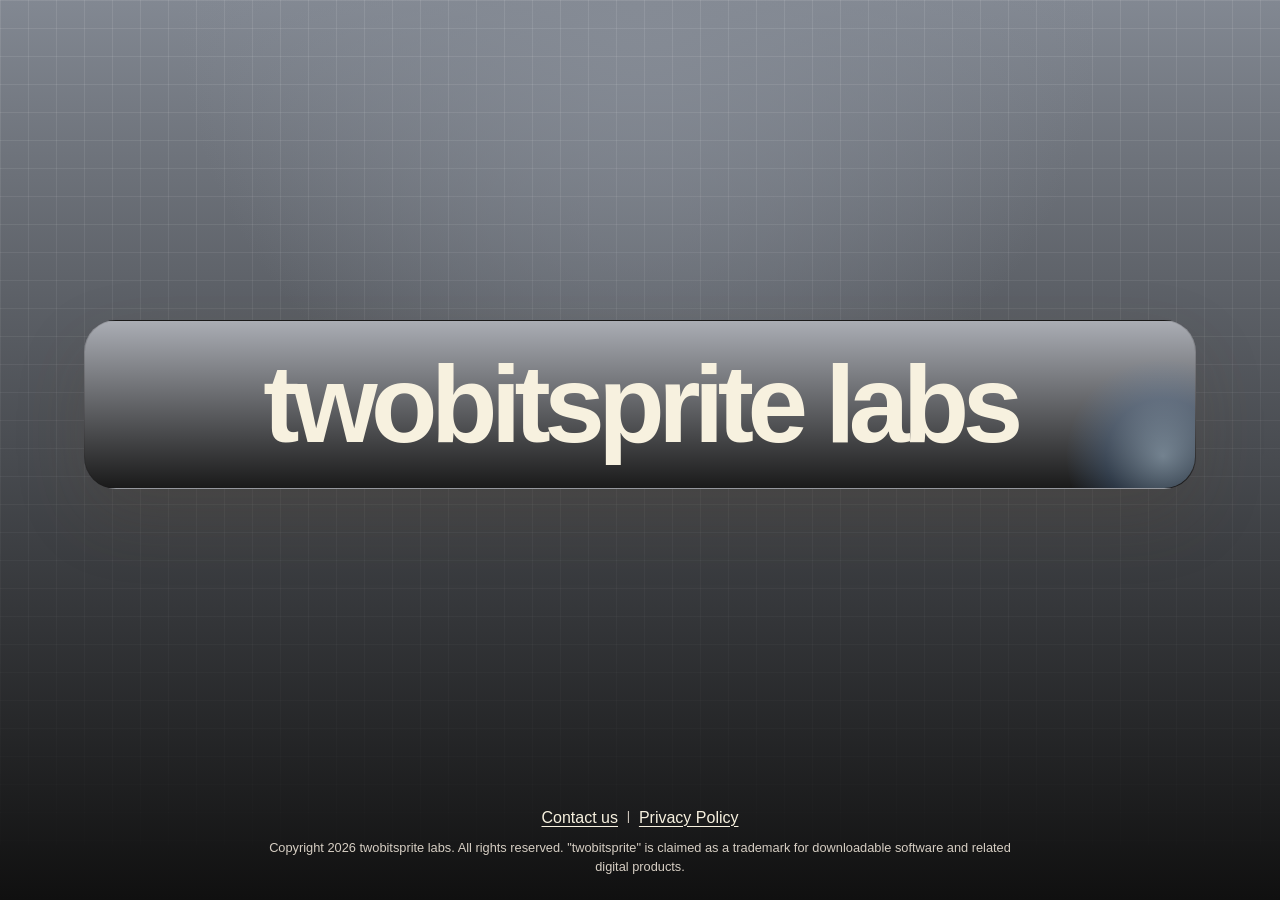
==== index.html @ 9acc19de "Publish static site for repo root" ====
<!doctype html>
<html lang="en">
  <head>
    <meta charset="UTF-8" />
    <meta
      name="viewport"
      content="width=device-width, initial-scale=1.0"
    />
    <meta
      name="description"
      content="twobitsprite labs is a minimal brand site for a small app and
      website development lab."
    />
    <title>twobitsprite labs</title>
    <script type="module" crossorigin src="./assets/main-BMjUpojp.js"></script>
    <link rel="stylesheet" crossorigin href="./assets/styles-WfqwQ85s.css">
  </head>
  <body>
    <div id="app"></div>
  </body>
</html>
---- assets/styles-WfqwQ85s.css ----
:root{--bg: #f7f1df;--bg-deep: #1a1a1a;--ink: #221b17;--muted: #6f655e;--paper-ink: #f7f1df;--paper-muted: #d6cec3;--line: rgba(34, 27, 23, .14);--panel: rgba(255, 252, 245, .78);--shadow: 0 28px 72px rgba(88, 63, 32, .16);font-family:Ubuntu,Roboto,Segoe UI,Arial,sans-serif}*{box-sizing:border-box}html{scroll-behavior:smooth}body{margin:0;min-height:100vh;display:grid;color:var(--ink);background:radial-gradient(circle at top,#858b95 0%,transparent 42%),linear-gradient(180deg,#828892,#101010)}body:before{content:"";position:fixed;inset:0;pointer-events:none;background:linear-gradient(rgba(255,255,255,.12) 1px,transparent 1px),linear-gradient(90deg,rgba(255,255,255,.12) 1px,transparent 1px);background-size:28px 28px;-webkit-mask-image:linear-gradient(180deg,rgba(0,0,0,.8),transparent);mask-image:linear-gradient(180deg,rgba(0,0,0,.8),transparent)}.site-shell{width:min(100%,72rem);min-height:100vh;margin:0 auto;padding:1.25rem;display:grid;grid-template-rows:1fr auto}.brand-panel{position:relative;overflow:hidden;display:grid;place-items:center;padding:2rem;margin:auto 0;border:1px solid var(--line);border-radius:32px;background:linear-gradient(180deg,#aaadb4,#1a1a1a);color:var(--paper-ink);box-shadow:var(--shadow);-webkit-backdrop-filter:blur(10px);backdrop-filter:blur(10px)}.policy-shell{grid-template-rows:1fr;align-items:center}.brand-panel:after{content:"";position:absolute;inset:auto -4rem -4rem auto;width:12rem;aspect-ratio:1;border-radius:999px;background:radial-gradient(circle,#b0cde680,#5880b047 42%,#26385c00 72%)}h1{margin:0;color:var(--paper-ink);text-align:center;font-size:clamp(3rem,9vw,6.8rem);font-weight:700;line-height:.95;letter-spacing:-.06em;text-transform:lowercase}.policy-card{width:min(100%,52rem);margin:0 auto;padding:2rem;border:1px solid var(--line);border-radius:32px;background:#f0f2f5e6;box-shadow:var(--shadow)}.policy-kicker{margin:0 0 .75rem;color:var(--muted);font-size:.8rem;font-weight:700;letter-spacing:.14em;text-transform:uppercase}.policy-title{text-align:left;font-size:clamp(2.2rem,6vw,4rem)}.policy-updated{margin:.5rem 0 0;color:var(--muted);font-size:.85rem}.policy-copy{margin:1rem 0 0;font-size:1rem;line-height:1.7}.policy-list{margin:1.25rem 0 0;padding-left:1.25rem;line-height:1.8}.policy-links{margin:1.5rem 0 0}.policy-links a{color:var(--ink)}.site-footer{display:inline-flex;flex-direction:column;align-items:center;gap:.5rem;padding:1rem 0 .25rem;color:var(--paper-muted);text-align:center}.footer-links{display:flex;flex-wrap:wrap;justify-content:center;gap:.55rem;margin:0}.site-footer a{color:var(--paper-ink);font-size:1rem;text-decoration-thickness:1px;text-underline-offset:.18em}.footer-links span{color:var(--paper-muted)}.site-footer p{max-width:48rem;margin:0;color:var(--paper-muted);font-size:.8rem;line-height:1.5}@media(max-width:640px){.site-shell{padding:.9rem}.brand-panel,.policy-card{padding:1.5rem;border-radius:24px}}
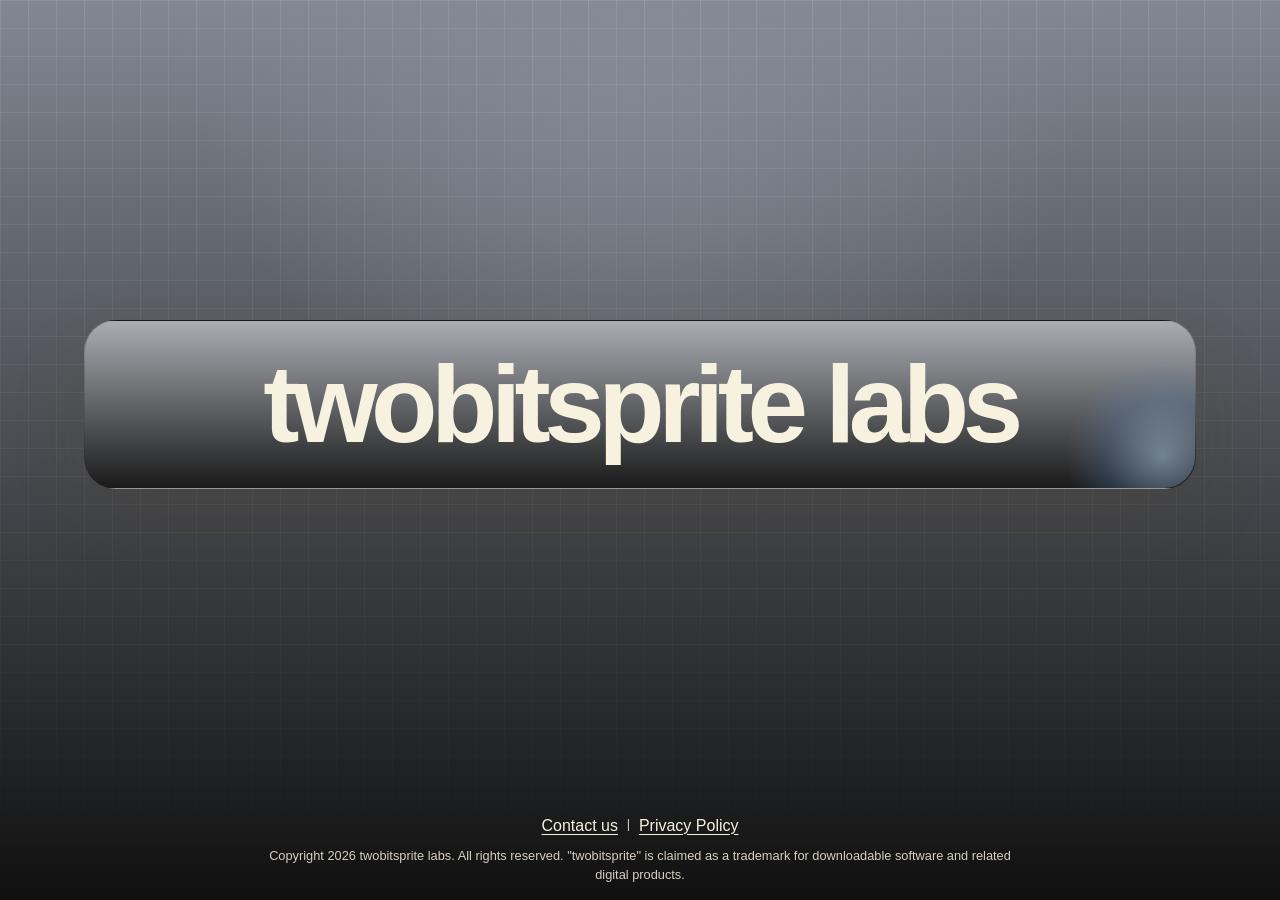
==== commit 421a27d9: "Publish static site for repo root" ====
--- a/index.html
+++ b/index.html
@@ -12,8 +12,8 @@
       website development lab."
     />
     <title>twobitsprite labs</title>
-    <script type="module" crossorigin src="./assets/main-BMjUpojp.js"></script>
-    <link rel="stylesheet" crossorigin href="./assets/styles-WfqwQ85s.css">
+    <script type="module" crossorigin src="./assets/main-Czq1HD_l.js"></script>
+    <link rel="stylesheet" crossorigin href="./assets/styles-D19_1sD0.css">
   </head>
   <body>
     <div id="app"></div>
--- a/assets/styles-D19_1sD0.css
+++ b/assets/styles-D19_1sD0.css
@@ -0,0 +1 @@
+:root{--bg: #f7f1df;--bg-deep: #1a1a1a;--ink: #221b17;--muted: #6f655e;--paper-ink: #f7f1df;--paper-muted: #d6cec3;--line: rgba(34, 27, 23, .14);--panel: rgba(255, 252, 245, .78);--shadow: 0 28px 72px rgba(88, 63, 32, .16);font-family:Ubuntu,Roboto,Segoe UI,Arial,sans-serif}*{box-sizing:border-box}html{scroll-behavior:smooth}body{margin:0;min-height:100vh;min-height:100dvh;display:grid;color:var(--ink);background:radial-gradient(circle at top,#858b95 0%,transparent 42%),linear-gradient(180deg,#828892,#101010)}body:before{content:"";position:fixed;inset:0;pointer-events:none;background:linear-gradient(rgba(255,255,255,.12) 1px,transparent 1px),linear-gradient(90deg,rgba(255,255,255,.12) 1px,transparent 1px);background-size:28px 28px;-webkit-mask-image:linear-gradient(180deg,rgba(0,0,0,.8),transparent);mask-image:linear-gradient(180deg,rgba(0,0,0,.8),transparent)}.site-shell{width:min(100%,72rem);min-height:100vh;min-height:100dvh;margin:0 auto;padding:1.25rem 1.25rem calc(1rem + env(safe-area-inset-bottom,0px));display:grid;grid-template-rows:1fr auto;gap:1rem}.brand-panel{position:relative;overflow:hidden;display:grid;place-items:center;padding:clamp(1.25rem,4vw,2rem);margin:auto 0;border:1px solid var(--line);border-radius:32px;background:linear-gradient(180deg,#aaadb4,#1a1a1a);color:var(--paper-ink);box-shadow:var(--shadow);-webkit-backdrop-filter:blur(10px);backdrop-filter:blur(10px)}.policy-shell{grid-template-rows:1fr;align-items:center}.brand-panel:after{content:"";position:absolute;inset:auto -4rem -4rem auto;width:12rem;aspect-ratio:1;border-radius:999px;background:radial-gradient(circle,#b0cde680,#5880b047 42%,#26385c00 72%)}h1{margin:0;color:var(--paper-ink);text-align:center;font-size:clamp(3rem,9vw,6.8rem);font-weight:700;line-height:.95;letter-spacing:-.06em;text-transform:lowercase}.policy-card{width:min(100%,52rem);margin:0 auto;padding:2rem;border:1px solid var(--line);border-radius:32px;background:linear-gradient(180deg,#363b44f5,#181818fa);color:var(--paper-ink);box-shadow:var(--shadow);-webkit-backdrop-filter:blur(10px);backdrop-filter:blur(10px)}.policy-kicker{margin:0 0 .75rem;color:var(--paper-muted);font-size:.8rem;font-weight:700;letter-spacing:.14em;text-transform:uppercase}.policy-title{text-align:left;font-size:clamp(2.2rem,6vw,4rem)}.policy-updated{margin:.5rem 0 0;color:var(--paper-muted);font-size:.85rem}.policy-copy{margin:1rem 0 0;font-size:1rem;line-height:1.7}.policy-list{margin:1.25rem 0 0;padding-left:1.25rem;line-height:1.8}.policy-links{margin:1.5rem 0 0}.policy-links a{color:var(--paper-ink)}.site-footer{display:inline-flex;flex-direction:column;align-items:center;gap:.5rem;padding:.5rem 0 0;color:var(--paper-muted);text-align:center}.footer-links{display:flex;flex-wrap:wrap;justify-content:center;gap:.55rem;margin:0}.site-footer a{color:var(--paper-ink);font-size:1rem;text-decoration-thickness:1px;text-underline-offset:.18em}.footer-links span{color:var(--paper-muted)}.site-footer p{max-width:48rem;margin:0;color:var(--paper-muted);font-size:.8rem;line-height:1.5}@media(max-width:640px){.site-shell{padding:.9rem .9rem calc(.8rem + env(safe-area-inset-bottom,0px))}.brand-panel{min-height:min(60dvh,30rem);padding:1.25rem;border-radius:24px}.policy-card{padding:1.5rem;border-radius:24px}}@media(max-height:760px){.site-shell{gap:.75rem}.brand-panel{min-height:min(58dvh,28rem)}h1{font-size:clamp(2.6rem,8vw,5.4rem)}}
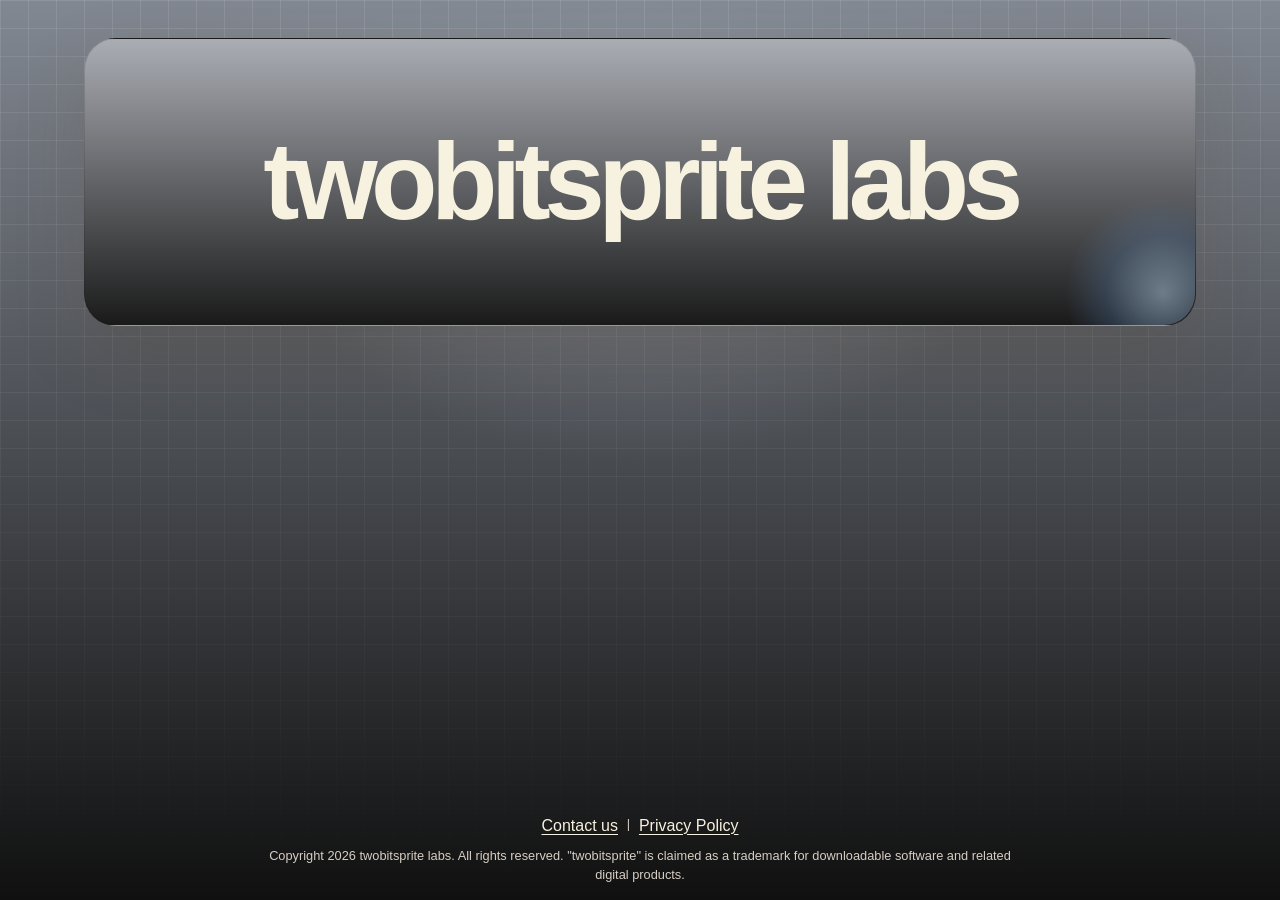
==== commit 02ca58cc: "Publish static site for repo root" ====
--- a/index.html
+++ b/index.html
@@ -12,8 +12,8 @@
       website development lab."
     />
     <title>twobitsprite labs</title>
-    <script type="module" crossorigin src="./assets/main-Czq1HD_l.js"></script>
-    <link rel="stylesheet" crossorigin href="./assets/styles-D19_1sD0.css">
+    <script type="module" crossorigin src="./assets/main-_JetYDvM.js"></script>
+    <link rel="stylesheet" crossorigin href="./assets/styles-DmuiEkG4.css">
   </head>
   <body>
     <div id="app"></div>
--- a/assets/styles-DmuiEkG4.css
+++ b/assets/styles-DmuiEkG4.css
@@ -0,0 +1 @@
+:root{--bg: #f7f1df;--bg-deep: #1a1a1a;--ink: #221b17;--muted: #6f655e;--paper-ink: #f7f1df;--paper-muted: #d6cec3;--line: rgba(34, 27, 23, .14);--panel: rgba(255, 252, 245, .78);--shadow: 0 28px 72px rgba(88, 63, 32, .16);font-family:Ubuntu,Roboto,Segoe UI,Arial,sans-serif}*{box-sizing:border-box}html{scroll-behavior:smooth}body{margin:0;min-height:100vh;min-height:100dvh;display:grid;color:var(--ink);background:radial-gradient(circle at top,#858b95 0%,transparent 42%),linear-gradient(180deg,#828892,#101010)}body:before{content:"";position:fixed;inset:0;pointer-events:none;background:linear-gradient(rgba(255,255,255,.12) 1px,transparent 1px),linear-gradient(90deg,rgba(255,255,255,.12) 1px,transparent 1px);background-size:28px 28px;-webkit-mask-image:linear-gradient(180deg,rgba(0,0,0,.8),transparent);mask-image:linear-gradient(180deg,rgba(0,0,0,.8),transparent)}.site-shell{width:min(100%,72rem);min-height:100vh;min-height:100dvh;margin:0 auto;padding:1.25rem 1.25rem calc(1rem + env(safe-area-inset-bottom,0px));display:grid;grid-template-rows:1fr auto;gap:1rem}.site-main{display:grid;align-content:start;gap:.75rem;padding-top:clamp(.5rem,2vh,1.25rem)}.brand-panel{position:relative;overflow:hidden;display:grid;place-items:center;padding:clamp(1.25rem,4vw,2rem);min-height:clamp(13rem,32vh,19rem);border:1px solid var(--line);border-radius:32px;background:linear-gradient(180deg,#aaadb4,#1a1a1a);color:var(--paper-ink);box-shadow:var(--shadow);-webkit-backdrop-filter:blur(10px);backdrop-filter:blur(10px)}.app-panel{display:none;min-height:clamp(2.75rem,8vh,5rem);border:1px solid rgba(255,255,255,.08);border-radius:24px;background:#12121257;box-shadow:inset 0 1px #ffffff0f;-webkit-backdrop-filter:blur(6px);backdrop-filter:blur(6px)}.policy-shell{grid-template-rows:1fr;align-items:center}.brand-panel:after{content:"";position:absolute;inset:auto -4rem -4rem auto;width:12rem;aspect-ratio:1;border-radius:999px;background:radial-gradient(circle,#b0cde680,#5880b047 42%,#26385c00 72%)}h1{margin:0;color:var(--paper-ink);text-align:center;font-size:clamp(3rem,9vw,6.8rem);font-weight:700;line-height:.95;letter-spacing:-.06em;text-transform:lowercase}.policy-card{width:min(100%,52rem);margin:0 auto;padding:2rem;border:1px solid var(--line);border-radius:32px;background:linear-gradient(180deg,#363b44f5,#181818fa);color:var(--paper-ink);box-shadow:var(--shadow);-webkit-backdrop-filter:blur(10px);backdrop-filter:blur(10px)}.policy-kicker{margin:0 0 .75rem;color:var(--paper-muted);font-size:.8rem;font-weight:700;letter-spacing:.14em;text-transform:uppercase}.policy-title{text-align:left;font-size:clamp(2.2rem,6vw,4rem)}.policy-updated{margin:.5rem 0 0;color:var(--paper-muted);font-size:.85rem}.policy-copy{margin:1rem 0 0;font-size:1rem;line-height:1.7}.policy-list{margin:1.25rem 0 0;padding-left:1.25rem;line-height:1.8}.policy-links{margin:1.5rem 0 0}.policy-links a{color:var(--paper-ink)}.site-footer{display:inline-flex;flex-direction:column;align-items:center;gap:.5rem;padding:.5rem 0 0;color:var(--paper-muted);text-align:center}.footer-links{display:flex;flex-wrap:wrap;justify-content:center;gap:.55rem;margin:0}.site-footer a{color:var(--paper-ink);font-size:1rem;text-decoration-thickness:1px;text-underline-offset:.18em}.footer-links span{color:var(--paper-muted)}.site-footer p{max-width:48rem;margin:0;color:var(--paper-muted);font-size:.8rem;line-height:1.5}@media(max-width:640px){.site-shell{padding:.9rem .9rem calc(.8rem + env(safe-area-inset-bottom,0px))}.brand-panel{min-height:clamp(11rem,28vh,15rem);padding:1rem 1.25rem;border-radius:24px}.app-panel{min-height:2.5rem;border-radius:20px}.policy-card{padding:1.5rem;border-radius:24px}}@media(max-height:760px){.site-shell{gap:.75rem}.site-main{gap:.5rem}.brand-panel{min-height:clamp(10rem,24vh,13rem)}.app-panel{min-height:2rem}h1{font-size:clamp(2.4rem,7.2vw,4.8rem)}}
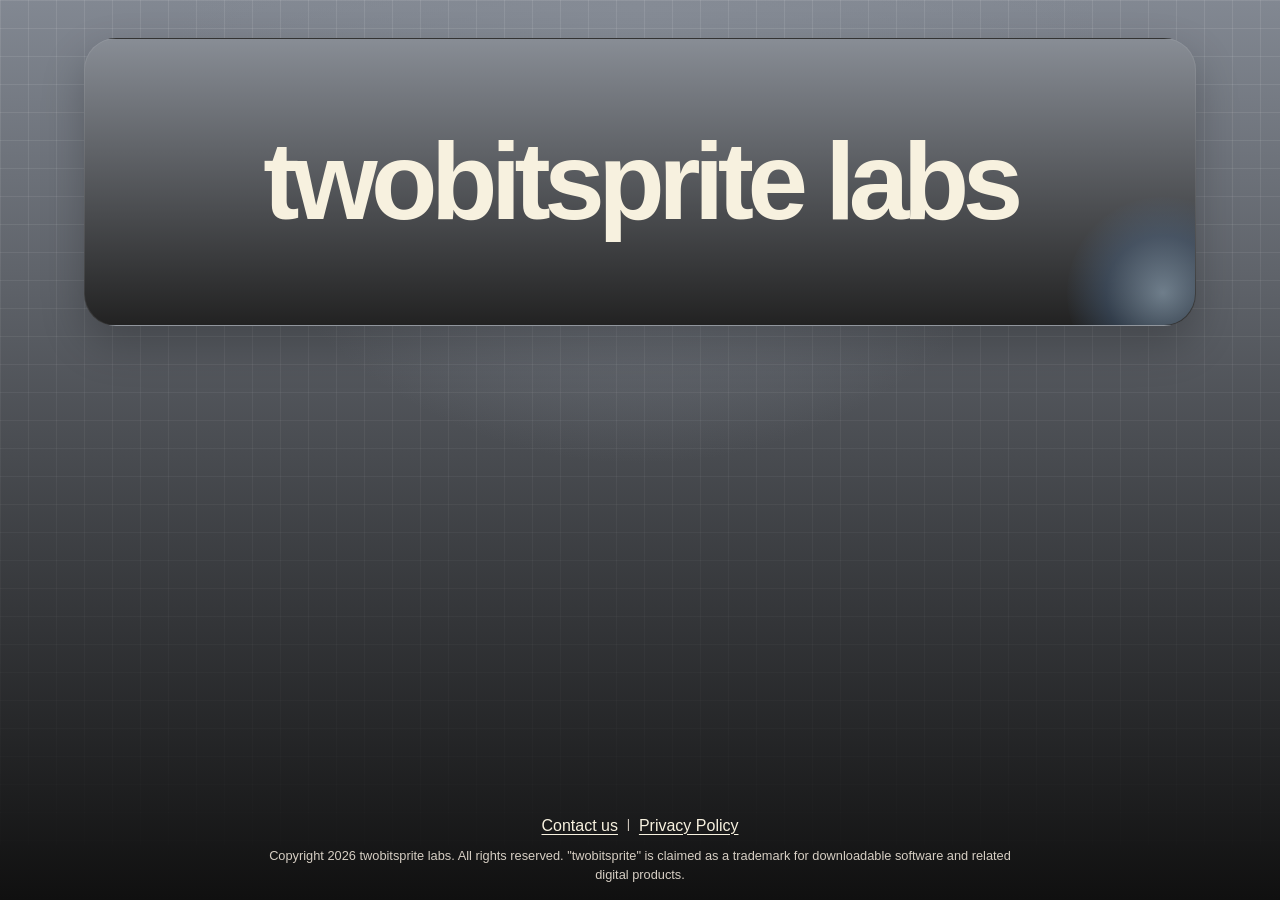
==== commit 607f2d71: "Publish static site for repo root" ====
--- a/index.html
+++ b/index.html
@@ -12,8 +12,8 @@
       website development lab."
     />
     <title>twobitsprite labs</title>
-    <script type="module" crossorigin src="./assets/main-_JetYDvM.js"></script>
-    <link rel="stylesheet" crossorigin href="./assets/styles-DmuiEkG4.css">
+    <script type="module" crossorigin src="./assets/main-CBygA9_Z.js"></script>
+    <link rel="stylesheet" crossorigin href="./assets/styles-DZilbtSR.css">
   </head>
   <body>
     <div id="app"></div>
--- a/assets/styles-DZilbtSR.css
+++ b/assets/styles-DZilbtSR.css
@@ -0,0 +1 @@
+:root{--bg: #f7f1df;--bg-deep: #1a1a1a;--ink: #221b17;--muted: #6f655e;--paper-ink: #f7f1df;--paper-muted: #d6cec3;--line: rgba(34, 27, 23, .14);--panel: rgba(255, 252, 245, .78);--shadow: 0 28px 72px rgba(88, 63, 32, .16);font-family:Ubuntu,Roboto,Segoe UI,Arial,sans-serif}*{box-sizing:border-box}html{scroll-behavior:smooth}body{margin:0;min-height:100vh;min-height:100dvh;display:grid;color:var(--ink);background:radial-gradient(circle at top,#858b95 0%,transparent 42%),linear-gradient(180deg,#828892,#101010)}body:before{content:"";position:fixed;inset:0;pointer-events:none;background:linear-gradient(rgba(255,255,255,.12) 1px,transparent 1px),linear-gradient(90deg,rgba(255,255,255,.12) 1px,transparent 1px);background-size:28px 28px;-webkit-mask-image:linear-gradient(180deg,rgba(0,0,0,.8),transparent);mask-image:linear-gradient(180deg,rgba(0,0,0,.8),transparent)}.site-shell{width:min(100%,72rem);min-height:100vh;min-height:100dvh;margin:0 auto;padding:1.25rem 1.25rem calc(1rem + env(safe-area-inset-bottom,0px));display:grid;grid-template-rows:1fr auto;gap:1rem}.site-main{display:grid;align-content:start;gap:.75rem;padding-top:clamp(.5rem,2vh,1.25rem)}.brand-panel{position:relative;overflow:hidden;display:grid;place-items:center;padding:clamp(1.25rem,4vw,2rem);min-height:clamp(13rem,32vh,19rem);border:1px solid rgba(255,255,255,.08);border-radius:32px;background:linear-gradient(180deg,#888d95,#222);color:var(--paper-ink);box-shadow:0 18px 44px #0000003d;-webkit-backdrop-filter:blur(8px);backdrop-filter:blur(8px)}.app-panel{display:none;min-height:clamp(2.75rem,8vh,5rem);border:1px solid rgba(255,255,255,.08);border-radius:24px;background:#12121257;box-shadow:inset 0 1px #ffffff0f;-webkit-backdrop-filter:blur(6px);backdrop-filter:blur(6px)}.policy-shell{grid-template-rows:1fr;align-items:center}.brand-panel:after{content:"";position:absolute;inset:auto -4rem -4rem auto;width:12rem;aspect-ratio:1;border-radius:999px;background:radial-gradient(circle,#b0cde680,#5880b047 42%,#26385c00 72%)}h1{margin:0;color:var(--paper-ink);text-align:center;font-size:clamp(3rem,9vw,6.8rem);font-weight:700;line-height:.95;letter-spacing:-.06em;text-transform:lowercase}.policy-card{width:min(100%,52rem);margin:0 auto;padding:2rem;border:1px solid var(--line);border-radius:32px;background:linear-gradient(180deg,#363b44f5,#181818fa);color:var(--paper-ink);box-shadow:var(--shadow);-webkit-backdrop-filter:blur(10px);backdrop-filter:blur(10px)}.policy-kicker{margin:0 0 .75rem;color:var(--paper-muted);font-size:.8rem;font-weight:700;letter-spacing:.14em;text-transform:uppercase}.policy-title{text-align:left;font-size:clamp(2.2rem,6vw,4rem)}.policy-updated{margin:.5rem 0 0;color:var(--paper-muted);font-size:.85rem}.policy-copy{margin:1rem 0 0;font-size:1rem;line-height:1.7}.policy-list{margin:1.25rem 0 0;padding-left:1.25rem;line-height:1.8}.policy-links{margin:1.5rem 0 0}.policy-links a{color:var(--paper-ink)}.site-footer{display:inline-flex;flex-direction:column;align-items:center;gap:.5rem;padding:.5rem 0 0;color:var(--paper-muted);text-align:center}.footer-links{display:flex;flex-wrap:wrap;justify-content:center;gap:.55rem;margin:0}.site-footer a{color:var(--paper-ink);font-size:1rem;text-decoration-thickness:1px;text-underline-offset:.18em}.footer-links span{color:var(--paper-muted)}.site-footer p{max-width:48rem;margin:0;color:var(--paper-muted);font-size:.8rem;line-height:1.5}@media(max-width:640px){.site-shell{padding:.9rem .9rem calc(.8rem + env(safe-area-inset-bottom,0px))}.brand-panel{min-height:clamp(11rem,28vh,15rem);padding:1rem 1.25rem;border-radius:24px}.app-panel{min-height:2.5rem;border-radius:20px}.policy-card{padding:1.5rem;border-radius:24px}}@media(max-height:760px){.site-shell{gap:.75rem}.site-main{gap:.5rem}.brand-panel{min-height:clamp(10rem,24vh,13rem)}.app-panel{min-height:2rem}h1{font-size:clamp(2.4rem,7.2vw,4.8rem)}}
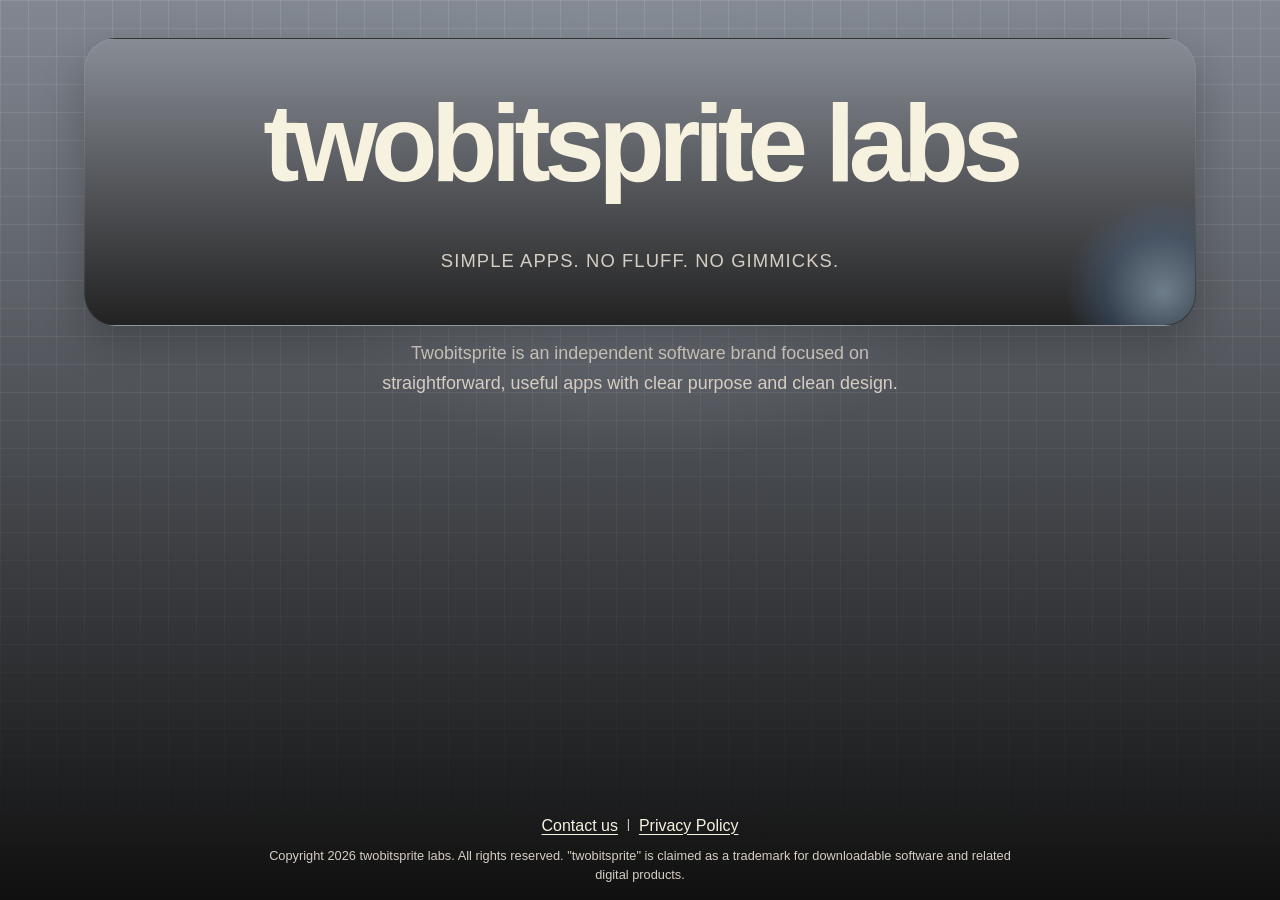
==== commit 3abd1df1: "Publish static site for repo root" ====
--- a/index.html
+++ b/index.html
@@ -12,8 +12,8 @@
       website development lab."
     />
     <title>twobitsprite labs</title>
-    <script type="module" crossorigin src="./assets/main-CBygA9_Z.js"></script>
-    <link rel="stylesheet" crossorigin href="./assets/styles-DZilbtSR.css">
+    <script type="module" crossorigin src="./assets/main-X8NS7Hs-.js"></script>
+    <link rel="stylesheet" crossorigin href="./assets/styles-BZydoQJA.css">
   </head>
   <body>
     <div id="app"></div>
--- a/assets/styles-BZydoQJA.css
+++ b/assets/styles-BZydoQJA.css
@@ -0,0 +1 @@
+:root{--bg: #f7f1df;--bg-deep: #1a1a1a;--ink: #221b17;--muted: #6f655e;--paper-ink: #f7f1df;--paper-muted: #d6cec3;--line: rgba(34, 27, 23, .14);--panel: rgba(255, 252, 245, .78);--shadow: 0 28px 72px rgba(88, 63, 32, .16);font-family:Ubuntu,Roboto,Segoe UI,Arial,sans-serif}*{box-sizing:border-box}html{scroll-behavior:smooth}body{margin:0;min-height:100vh;min-height:100dvh;display:grid;color:var(--ink);background:radial-gradient(circle at top,#858b95 0%,transparent 42%),linear-gradient(180deg,#828892,#101010)}body:before{content:"";position:fixed;inset:0;pointer-events:none;background:linear-gradient(rgba(255,255,255,.12) 1px,transparent 1px),linear-gradient(90deg,rgba(255,255,255,.12) 1px,transparent 1px);background-size:28px 28px;-webkit-mask-image:linear-gradient(180deg,rgba(0,0,0,.8),transparent);mask-image:linear-gradient(180deg,rgba(0,0,0,.8),transparent)}.site-shell{width:min(100%,72rem);min-height:100vh;min-height:100dvh;margin:0 auto;padding:1.25rem 1.25rem calc(1rem + env(safe-area-inset-bottom,0px));display:grid;grid-template-rows:1fr auto;gap:1rem}.site-main{display:grid;align-content:start;gap:.75rem;padding-top:clamp(.5rem,2vh,1.25rem)}.brand-panel{position:relative;overflow:hidden;display:grid;place-items:center;gap:.75rem;padding:clamp(1.25rem,4vw,2rem);min-height:clamp(13rem,32vh,19rem);border:1px solid rgba(255,255,255,.08);border-radius:32px;background:linear-gradient(180deg,#888d95,#222);color:var(--paper-ink);box-shadow:0 18px 44px #0000003d;-webkit-backdrop-filter:blur(8px);backdrop-filter:blur(8px)}.app-panel{display:none;min-height:clamp(2.75rem,8vh,5rem);border:1px solid rgba(255,255,255,.08);border-radius:24px;background:#12121257;box-shadow:inset 0 1px #ffffff0f;-webkit-backdrop-filter:blur(6px);backdrop-filter:blur(6px)}.policy-shell{grid-template-rows:1fr;align-items:center}.brand-panel:after{content:"";position:absolute;inset:auto -4rem -4rem auto;width:12rem;aspect-ratio:1;border-radius:999px;background:radial-gradient(circle,#b0cde680,#5880b047 42%,#26385c00 72%)}h1{margin:0;color:var(--paper-ink);text-align:center;font-size:clamp(3rem,9vw,6.8rem);font-weight:700;line-height:.95;letter-spacing:-.06em;text-transform:lowercase}.brand-motto{max-width:28rem;margin:0;color:var(--paper-muted);text-align:center;font-size:clamp(.9rem,2.3vw,1.15rem);font-weight:500;letter-spacing:.06em;text-transform:uppercase}.site-blurb{width:min(100%,36rem);margin:0 auto;color:var(--paper-muted);text-align:center;font-size:clamp(.98rem,2.2vw,1.12rem);line-height:1.7}.policy-card{width:min(100%,52rem);margin:0 auto;padding:2rem;border:1px solid var(--line);border-radius:32px;background:linear-gradient(180deg,#363b44f5,#181818fa);color:var(--paper-ink);box-shadow:var(--shadow);-webkit-backdrop-filter:blur(10px);backdrop-filter:blur(10px)}.policy-kicker{margin:0 0 .75rem;color:var(--paper-muted);font-size:.8rem;font-weight:700;letter-spacing:.14em;text-transform:uppercase}.policy-title{text-align:left;font-size:clamp(2.2rem,6vw,4rem)}.policy-updated{margin:.5rem 0 0;color:var(--paper-muted);font-size:.85rem}.policy-copy{margin:1rem 0 0;font-size:1rem;line-height:1.7}.policy-list{margin:1.25rem 0 0;padding-left:1.25rem;line-height:1.8}.policy-links{margin:1.5rem 0 0}.policy-links a{color:var(--paper-ink)}.site-footer{display:inline-flex;flex-direction:column;align-items:center;gap:.5rem;padding:.5rem 0 0;color:var(--paper-muted);text-align:center}.footer-links{display:flex;flex-wrap:wrap;justify-content:center;gap:.55rem;margin:0}.site-footer a{color:var(--paper-ink);font-size:1rem;text-decoration-thickness:1px;text-underline-offset:.18em}.footer-links span{color:var(--paper-muted)}.site-footer p{max-width:48rem;margin:0;color:var(--paper-muted);font-size:.8rem;line-height:1.5}@media(max-width:640px){.site-shell{padding:.9rem .9rem calc(.8rem + env(safe-area-inset-bottom,0px))}.brand-panel{min-height:clamp(11rem,28vh,15rem);padding:1rem 1.25rem;border-radius:24px}.app-panel{min-height:2.5rem;border-radius:20px}.policy-card{padding:1.5rem;border-radius:24px}}@media(max-height:760px){.site-shell{gap:.75rem}.site-main{gap:.5rem}.brand-panel{min-height:clamp(10rem,24vh,13rem)}.app-panel{min-height:2rem}h1{font-size:clamp(2.4rem,7.2vw,4.8rem)}}
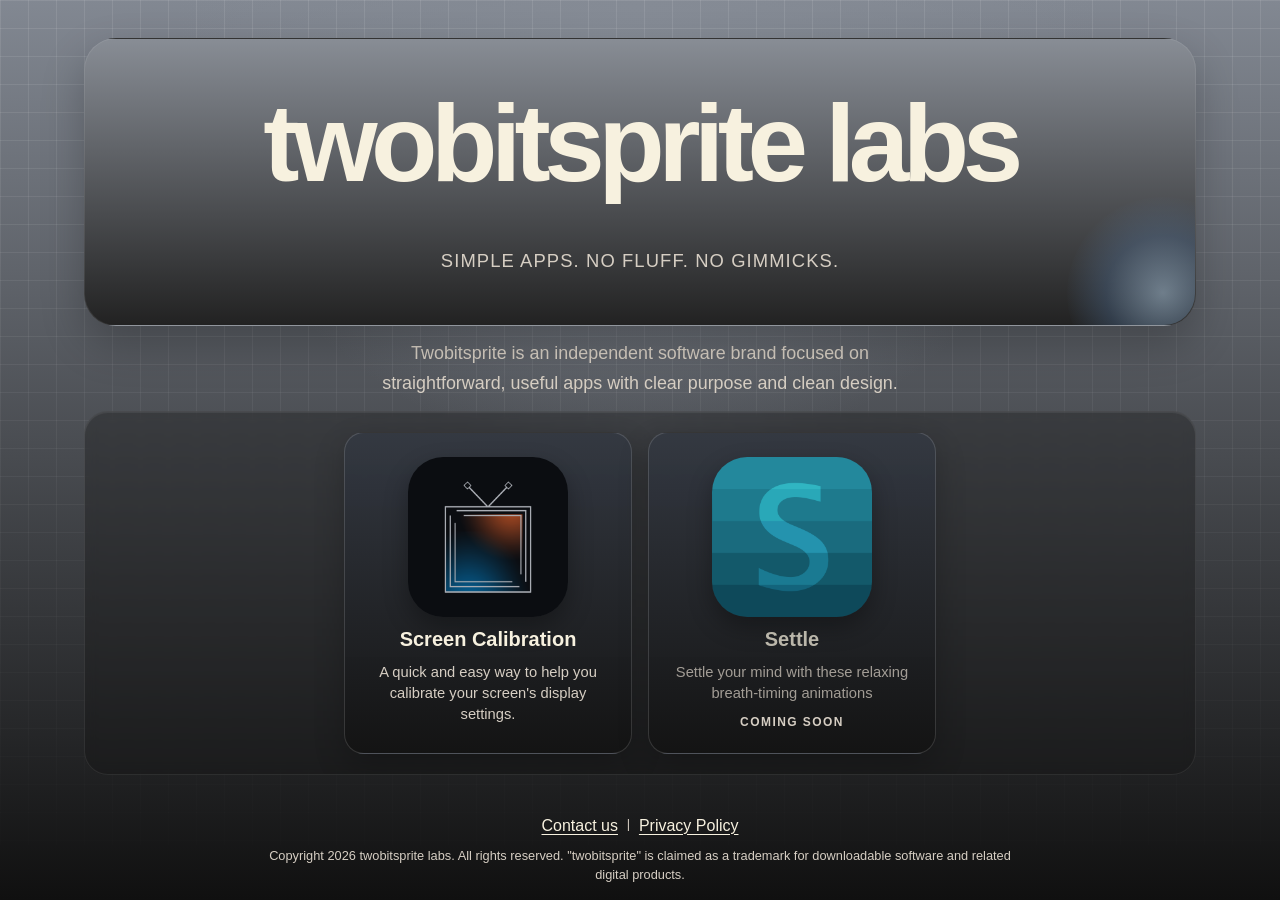
==== commit 234f97ea: "Publish static site for repo root" ====
--- a/index.html
+++ b/index.html
@@ -12,8 +12,8 @@
       website development lab."
     />
     <title>twobitsprite labs</title>
-    <script type="module" crossorigin src="./assets/main-X8NS7Hs-.js"></script>
-    <link rel="stylesheet" crossorigin href="./assets/styles-BZydoQJA.css">
+    <script type="module" crossorigin src="./assets/main-D-D98aAZ.js"></script>
+    <link rel="stylesheet" crossorigin href="./assets/styles-qRvUTbXO.css">
   </head>
   <body>
     <div id="app"></div>
--- a/assets/styles-qRvUTbXO.css
+++ b/assets/styles-qRvUTbXO.css
@@ -0,0 +1 @@
+:root{--bg: #f7f1df;--bg-deep: #1a1a1a;--ink: #221b17;--muted: #6f655e;--paper-ink: #f7f1df;--paper-muted: #d6cec3;--line: rgba(34, 27, 23, .14);--panel: rgba(255, 252, 245, .78);--shadow: 0 28px 72px rgba(88, 63, 32, .16);font-family:Ubuntu,Roboto,Segoe UI,Arial,sans-serif}*{box-sizing:border-box}html{scroll-behavior:smooth}body{margin:0;min-height:100vh;min-height:100dvh;display:grid;color:var(--ink);background:radial-gradient(circle at top,#858b95 0%,transparent 42%),linear-gradient(180deg,#828892,#101010)}body:before{content:"";position:fixed;inset:0;pointer-events:none;background:linear-gradient(rgba(255,255,255,.12) 1px,transparent 1px),linear-gradient(90deg,rgba(255,255,255,.12) 1px,transparent 1px);background-size:28px 28px;-webkit-mask-image:linear-gradient(180deg,rgba(0,0,0,.8),transparent);mask-image:linear-gradient(180deg,rgba(0,0,0,.8),transparent)}.site-shell{width:min(100%,72rem);min-height:100vh;min-height:100dvh;margin:0 auto;padding:1.25rem 1.25rem calc(1rem + env(safe-area-inset-bottom,0px));display:grid;grid-template-rows:1fr auto;gap:1rem}.site-main{display:grid;align-content:start;gap:.75rem;padding-top:clamp(.5rem,2vh,1.25rem)}.brand-panel{position:relative;overflow:hidden;display:grid;place-items:center;gap:.75rem;padding:clamp(1.25rem,4vw,2rem);min-height:clamp(13rem,32vh,19rem);border:1px solid rgba(255,255,255,.08);border-radius:32px;background:linear-gradient(180deg,#888d95,#222);color:var(--paper-ink);box-shadow:0 18px 44px #0000003d;-webkit-backdrop-filter:blur(8px);backdrop-filter:blur(8px)}.app-panel{min-height:clamp(17rem,34vh,22rem);padding:clamp(.75rem,2vw,1.25rem);overflow-x:auto;border:1px solid rgba(255,255,255,.08);border-radius:24px;background:#12121257;box-shadow:inset 0 1px #ffffff0f;-webkit-backdrop-filter:blur(6px);backdrop-filter:blur(6px)}.app-list{min-width:min-content;min-height:100%;margin:0;padding:0;display:flex;justify-content:safe center;align-items:stretch;gap:1rem;list-style:none;scroll-snap-type:x proximity}.app-list-item{width:clamp(15rem,28vw,18rem);flex:0 0 auto;scroll-snap-align:center}.app-card{height:100%;padding:clamp(1rem,2.5vw,1.5rem);display:flex;flex-direction:column;align-items:center;gap:.65rem;border:1px solid rgba(255,255,255,.14);border-radius:20px;color:var(--paper-ink);background:linear-gradient(180deg,#343942f5,#141414fa);box-shadow:0 12px 30px #0000003d;text-align:center;text-decoration:none;transition:border-color .16s ease,box-shadow .16s ease,transform .16s ease}.app-card[href]:hover{border-color:#ffffff52;box-shadow:0 16px 36px #00000052;transform:translateY(-2px)}.app-card:focus-visible{outline:3px solid var(--paper-ink);outline-offset:3px}.app-icon{width:clamp(7.5rem,14vw,10rem);height:auto;aspect-ratio:1;border-radius:22%;object-fit:cover;box-shadow:0 10px 24px #00000052}.app-name{font-size:clamp(1.05rem,2vw,1.25rem);line-height:1.2}.app-description{color:var(--paper-muted);font-size:.92rem;line-height:1.45}.app-card-upcoming .app-name,.app-card-upcoming .app-description{opacity:.72}.app-status{color:var(--paper-muted);font-size:.75rem;font-weight:700;letter-spacing:.12em;line-height:1.2}.policy-shell{grid-template-rows:1fr;align-items:center}.brand-panel:after{content:"";position:absolute;inset:auto -4rem -4rem auto;width:12rem;aspect-ratio:1;border-radius:999px;background:radial-gradient(circle,#b0cde680,#5880b047 42%,#26385c00 72%)}h1{margin:0;color:var(--paper-ink);text-align:center;font-size:clamp(3rem,9vw,6.8rem);font-weight:700;line-height:.95;letter-spacing:-.06em;text-transform:lowercase}.brand-motto{max-width:28rem;margin:0;color:var(--paper-muted);text-align:center;font-size:clamp(.9rem,2.3vw,1.15rem);font-weight:500;letter-spacing:.06em;text-transform:uppercase}.site-blurb{width:min(100%,36rem);margin:0 auto;color:var(--paper-muted);text-align:center;font-size:clamp(.98rem,2.2vw,1.12rem);line-height:1.7}.policy-card{width:min(100%,52rem);margin:0 auto;padding:2rem;border:1px solid var(--line);border-radius:32px;background:linear-gradient(180deg,#363b44f5,#181818fa);color:var(--paper-ink);box-shadow:var(--shadow);-webkit-backdrop-filter:blur(10px);backdrop-filter:blur(10px)}.policy-kicker{margin:0 0 .75rem;color:var(--paper-muted);font-size:.8rem;font-weight:700;letter-spacing:.14em;text-transform:uppercase}.policy-title{text-align:left;font-size:clamp(2.2rem,6vw,4rem)}.policy-updated{margin:.5rem 0 0;color:var(--paper-muted);font-size:.85rem}.policy-copy{margin:1rem 0 0;font-size:1rem;line-height:1.7}.policy-list{margin:1.25rem 0 0;padding-left:1.25rem;line-height:1.8}.policy-links{margin:1.5rem 0 0}.policy-links a{color:var(--paper-ink)}.site-footer{display:inline-flex;flex-direction:column;align-items:center;gap:.5rem;padding:.5rem 0 0;color:var(--paper-muted);text-align:center}.footer-links{display:flex;flex-wrap:wrap;justify-content:center;gap:.55rem;margin:0}.site-footer a{color:var(--paper-ink);font-size:1rem;text-decoration-thickness:1px;text-underline-offset:.18em}.footer-links span{color:var(--paper-muted)}.site-footer p{max-width:48rem;margin:0;color:var(--paper-muted);font-size:.8rem;line-height:1.5}@media(max-width:640px){.site-shell{padding:.9rem .9rem calc(.8rem + env(safe-area-inset-bottom,0px))}.brand-panel{min-height:clamp(11rem,28vh,15rem);padding:1rem 1.25rem;border-radius:24px}.app-panel{min-height:16.5rem;padding:.75rem;border-radius:20px}.app-list-item{width:min(100%,17rem)}.policy-card{padding:1.5rem;border-radius:24px}}@media(max-height:760px){.site-shell{gap:.75rem}.site-main{gap:.5rem}.brand-panel{min-height:clamp(10rem,24vh,13rem)}.app-panel{min-height:15rem}.app-card{padding:.85rem 1rem}.app-icon{width:clamp(6rem,14vh,7.5rem)}h1{font-size:clamp(2.4rem,7.2vw,4.8rem)}}
